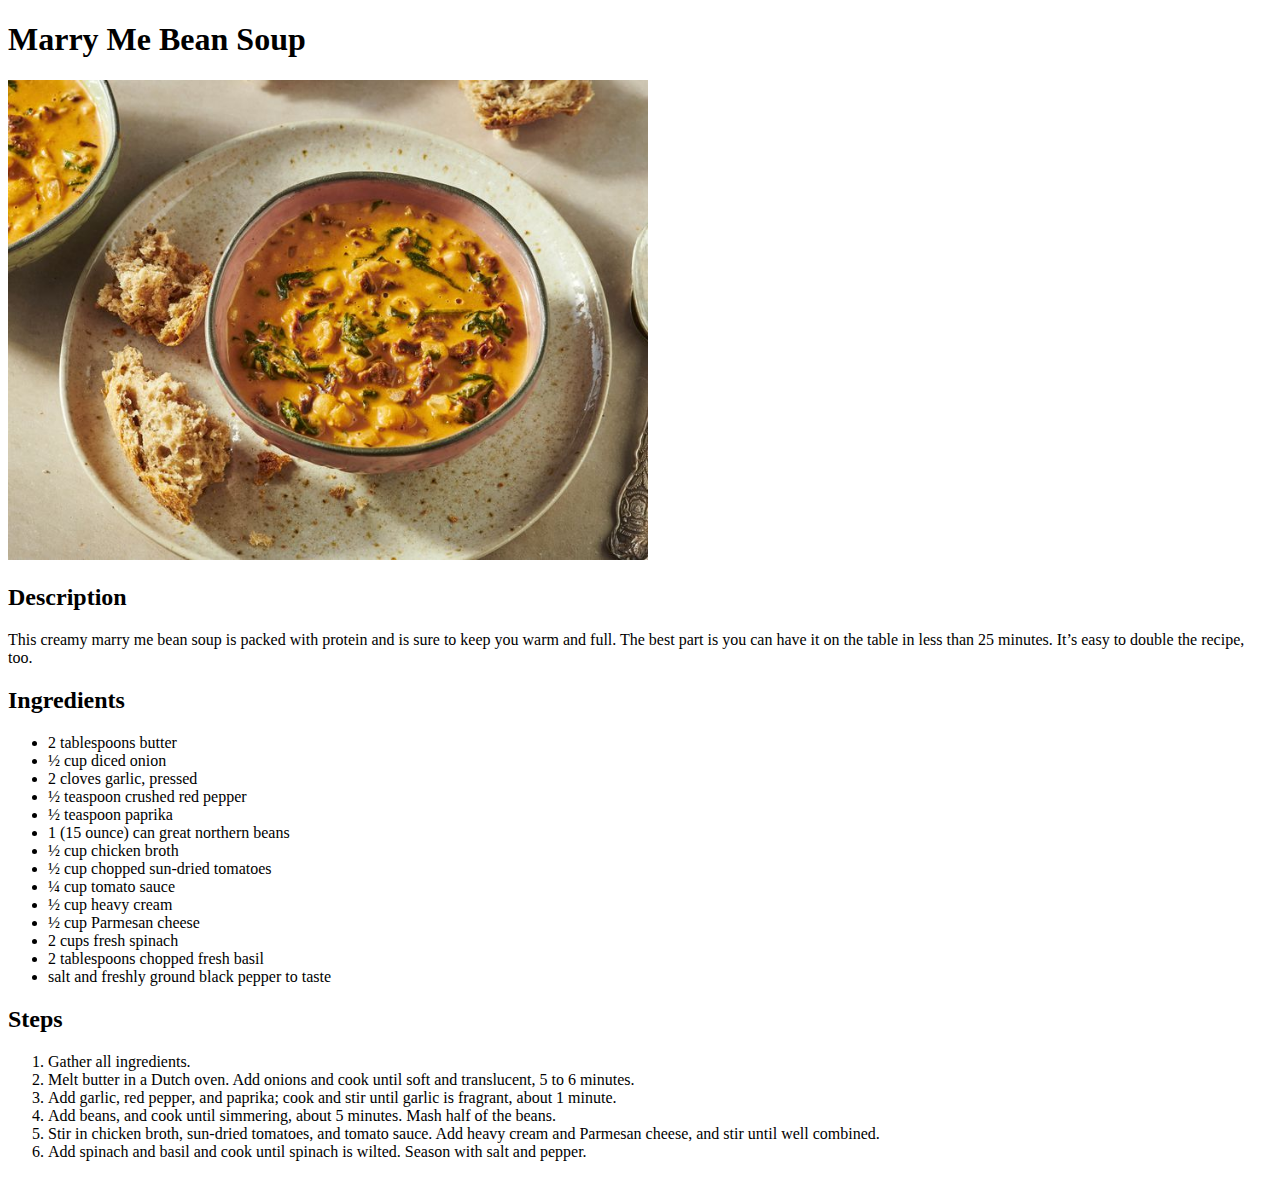
==== recipes/beansoup.html @ 685e13b2 "Add 3 ingredients page, a simple edit of the main page" ====
<!DOCTYPE html>
<html lang="en">

<head>
    <meta charset="UTF-8">
    <meta name="viewport" content="width=device-width, initial-scale=1.0">
    <title>Marry Me Bean Soup</title>
</head>

<body>
    <h1>Marry Me Bean Soup</h1>

    <img src="../img/beansoup.jpg" alt="A bowl of bean soup on a plate with 2 pieces of bread" width="640">

    <h2>Description</h2>
    <p>
        This creamy marry me bean soup is packed with protein and is sure to keep you warm and full. The best part is
        you can have it on the table in less than 25 minutes. It’s easy to double the recipe, too.
    </p>

    <h2>Ingredients</h2>
    <ul>
        <li>2 tablespoons butter</li>
        <li>½ cup diced onion</li>
        <li>2 cloves garlic, pressed</li>
        <li>½ teaspoon crushed red pepper</li>
        <li>½ teaspoon paprika</li>
        <li>1 (15 ounce) can great northern beans</li>
        <li>½ cup chicken broth</li>
        <li>½ cup chopped sun-dried tomatoes</li>
        <li>¼ cup tomato sauce</li>
        <li>½ cup heavy cream</li>
        <li>½ cup Parmesan cheese</li>
        <li>2 cups fresh spinach</li>
        <li>2 tablespoons chopped fresh basil</li>
        <li>salt and freshly ground black pepper to taste</li>
    </ul>

    <h2>Steps</h2>
    <ol>
        <li>Gather all ingredients.</li>
        <li>Melt butter in a Dutch oven. Add onions and cook until soft and translucent, 5 to 6 minutes.</li>
        <li>Add garlic, red pepper, and paprika; cook and stir until garlic is fragrant, about 1 minute.</li>
        <li>Add beans, and cook until simmering, about 5 minutes. Mash half of the beans.</li>
        <li>Stir in chicken broth, sun-dried tomatoes, and tomato sauce. Add heavy cream and Parmesan cheese, and stir
            until well combined.</li>
        <li>Add spinach and basil and cook until spinach is wilted. Season with salt and pepper.</li>
    </ol>
</body>

</html>
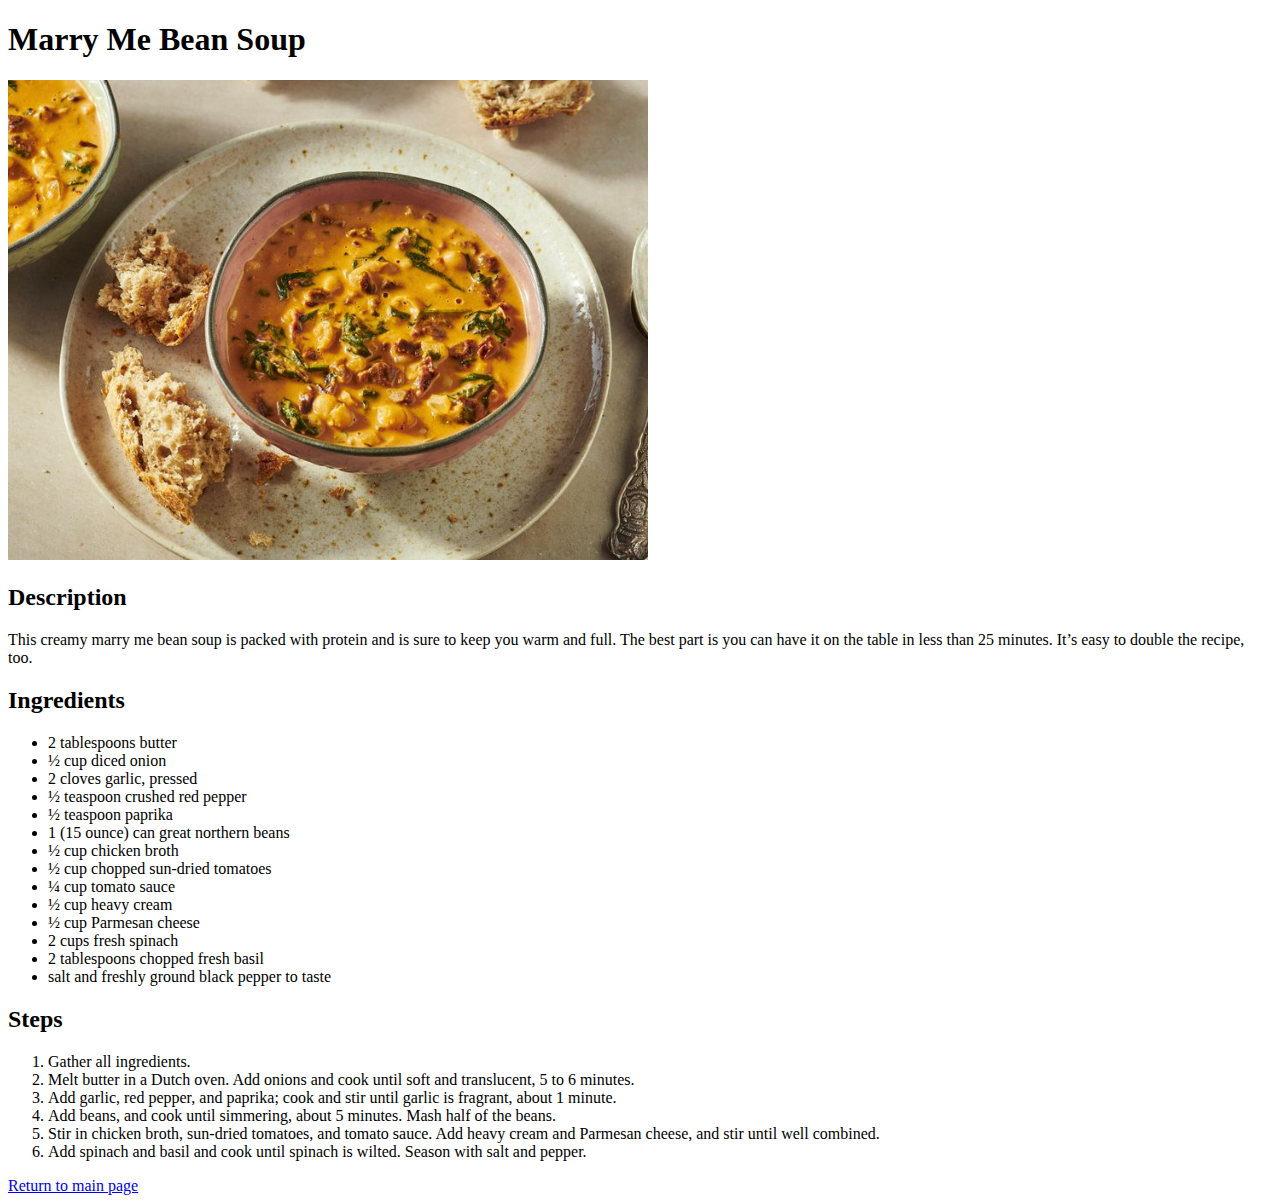
==== commit e68fbee7: "Add return button" ====
--- a/recipes/beansoup.html
+++ b/recipes/beansoup.html
@@ -46,6 +46,8 @@
             until well combined.</li>
         <li>Add spinach and basil and cook until spinach is wilted. Season with salt and pepper.</li>
     </ol>
+
+    <a href="../index.html">Return to main page</a>
 </body>
 
 </html>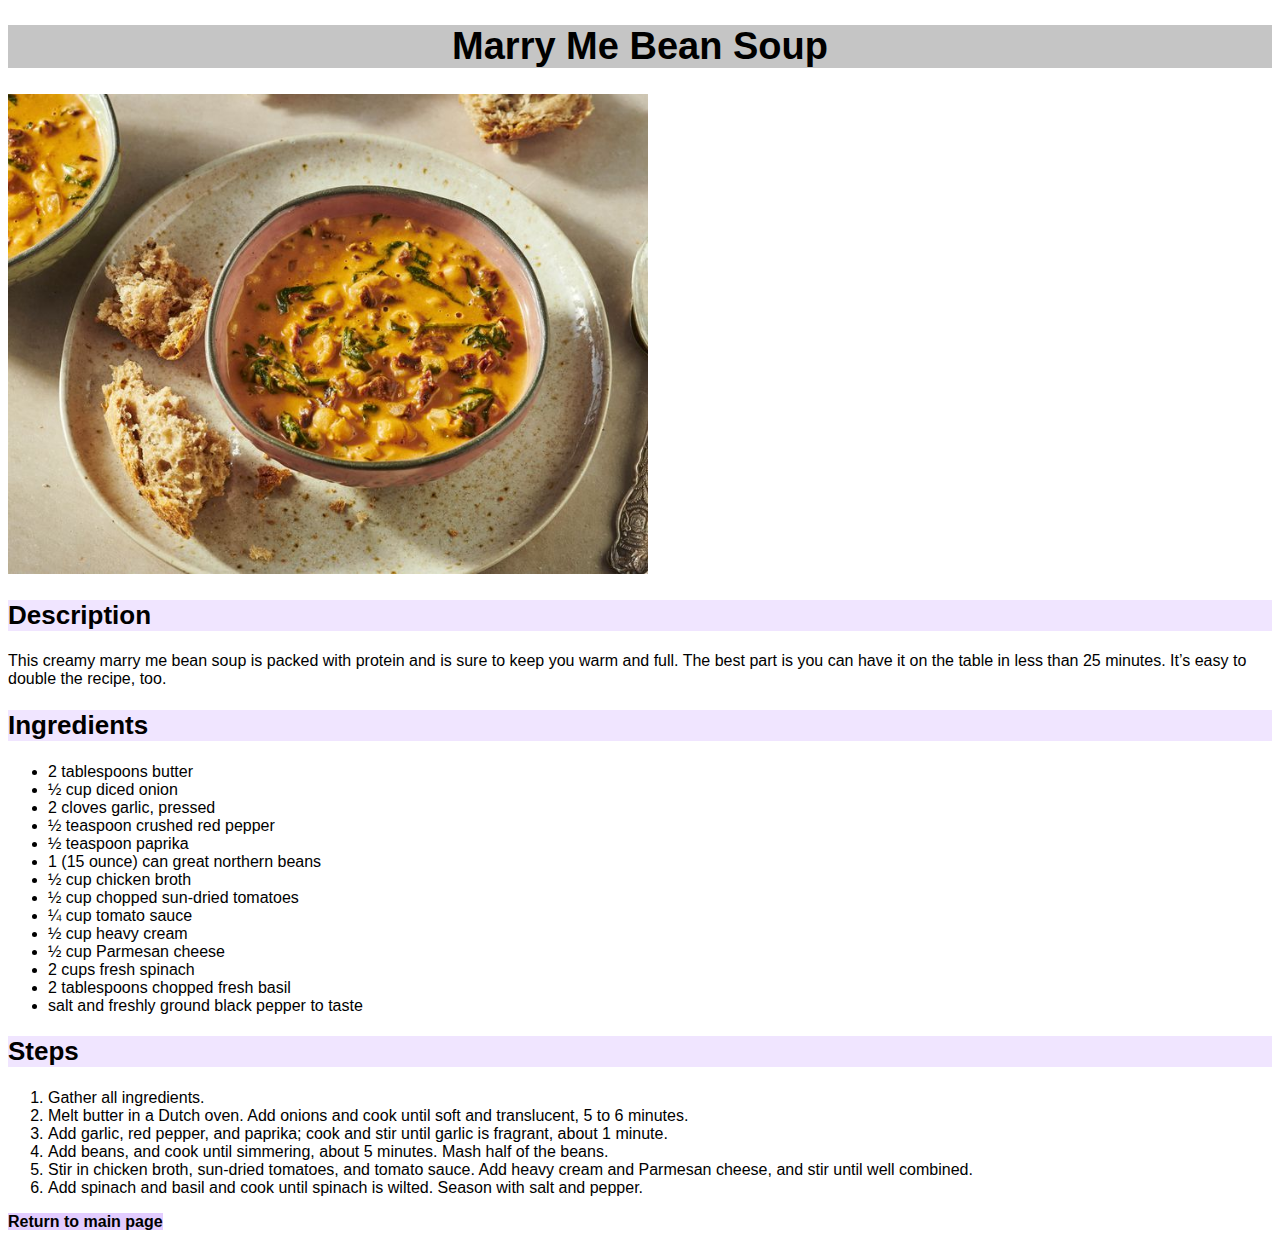
==== commit 9f9bf64a: "Add css styling" ====
--- a/recipes/beansoup.html
+++ b/recipes/beansoup.html
@@ -2,52 +2,53 @@
 <html lang="en">
 
 <head>
-    <meta charset="UTF-8">
-    <meta name="viewport" content="width=device-width, initial-scale=1.0">
-    <title>Marry Me Bean Soup</title>
+  <meta charset="UTF-8">
+  <meta name="viewport" content="width=device-width, initial-scale=1.0">
+  <link rel="stylesheet" href="../style.css">
+  <title>Marry Me Bean Soup</title>
 </head>
 
 <body>
-    <h1>Marry Me Bean Soup</h1>
+  <h1>Marry Me Bean Soup</h1>
 
-    <img src="../img/beansoup.jpg" alt="A bowl of bean soup on a plate with 2 pieces of bread" width="640">
+  <img src="../img/beansoup.jpg" alt="A bowl of bean soup on a plate with 2 pieces of bread" width="640">
 
-    <h2>Description</h2>
-    <p>
-        This creamy marry me bean soup is packed with protein and is sure to keep you warm and full. The best part is
-        you can have it on the table in less than 25 minutes. It’s easy to double the recipe, too.
-    </p>
+  <h2>Description</h2>
+  <p>
+    This creamy marry me bean soup is packed with protein and is sure to keep you warm and full. The best part is
+    you can have it on the table in less than 25 minutes. It’s easy to double the recipe, too.
+  </p>
 
-    <h2>Ingredients</h2>
-    <ul>
-        <li>2 tablespoons butter</li>
-        <li>½ cup diced onion</li>
-        <li>2 cloves garlic, pressed</li>
-        <li>½ teaspoon crushed red pepper</li>
-        <li>½ teaspoon paprika</li>
-        <li>1 (15 ounce) can great northern beans</li>
-        <li>½ cup chicken broth</li>
-        <li>½ cup chopped sun-dried tomatoes</li>
-        <li>¼ cup tomato sauce</li>
-        <li>½ cup heavy cream</li>
-        <li>½ cup Parmesan cheese</li>
-        <li>2 cups fresh spinach</li>
-        <li>2 tablespoons chopped fresh basil</li>
-        <li>salt and freshly ground black pepper to taste</li>
-    </ul>
+  <h2>Ingredients</h2>
+  <ul>
+    <li>2 tablespoons butter</li>
+    <li>½ cup diced onion</li>
+    <li>2 cloves garlic, pressed</li>
+    <li>½ teaspoon crushed red pepper</li>
+    <li>½ teaspoon paprika</li>
+    <li>1 (15 ounce) can great northern beans</li>
+    <li>½ cup chicken broth</li>
+    <li>½ cup chopped sun-dried tomatoes</li>
+    <li>¼ cup tomato sauce</li>
+    <li>½ cup heavy cream</li>
+    <li>½ cup Parmesan cheese</li>
+    <li>2 cups fresh spinach</li>
+    <li>2 tablespoons chopped fresh basil</li>
+    <li>salt and freshly ground black pepper to taste</li>
+  </ul>
 
-    <h2>Steps</h2>
-    <ol>
-        <li>Gather all ingredients.</li>
-        <li>Melt butter in a Dutch oven. Add onions and cook until soft and translucent, 5 to 6 minutes.</li>
-        <li>Add garlic, red pepper, and paprika; cook and stir until garlic is fragrant, about 1 minute.</li>
-        <li>Add beans, and cook until simmering, about 5 minutes. Mash half of the beans.</li>
-        <li>Stir in chicken broth, sun-dried tomatoes, and tomato sauce. Add heavy cream and Parmesan cheese, and stir
-            until well combined.</li>
-        <li>Add spinach and basil and cook until spinach is wilted. Season with salt and pepper.</li>
-    </ol>
+  <h2>Steps</h2>
+  <ol>
+    <li>Gather all ingredients.</li>
+    <li>Melt butter in a Dutch oven. Add onions and cook until soft and translucent, 5 to 6 minutes.</li>
+    <li>Add garlic, red pepper, and paprika; cook and stir until garlic is fragrant, about 1 minute.</li>
+    <li>Add beans, and cook until simmering, about 5 minutes. Mash half of the beans.</li>
+    <li>Stir in chicken broth, sun-dried tomatoes, and tomato sauce. Add heavy cream and Parmesan cheese, and stir
+      until well combined.</li>
+    <li>Add spinach and basil and cook until spinach is wilted. Season with salt and pepper.</li>
+  </ol>
 
-    <a href="../index.html">Return to main page</a>
+  <a href="../index.html">Return to main page</a>
 </body>
 
 </html>--- a/style.css
+++ b/style.css
@@ -0,0 +1,31 @@
+body {
+  font-family: 'Trebuchet MS', 'Lucida Sans Unicode', 'Lucida Grande', 'Lucida Sans', Arial, sans-serif;
+}
+
+h1 {
+  font-size: 38px;
+  background-color: rgba(111, 111, 111, 0.4);
+  text-align: center;
+}
+
+h2 {
+  background-color: rgba(111, 0, 255, 0.1);
+  font-size: 26px;
+}
+
+.recipes-list {
+  text-align: center;
+  line-height: 30px;
+  font-size: 20px;
+}
+
+a:hover {
+  color: cadetblue;
+}
+
+a {
+  color: black;
+  text-decoration: none;
+  font-weight: 700;
+  background-color: rgba(111, 0, 255, 0.2);
+}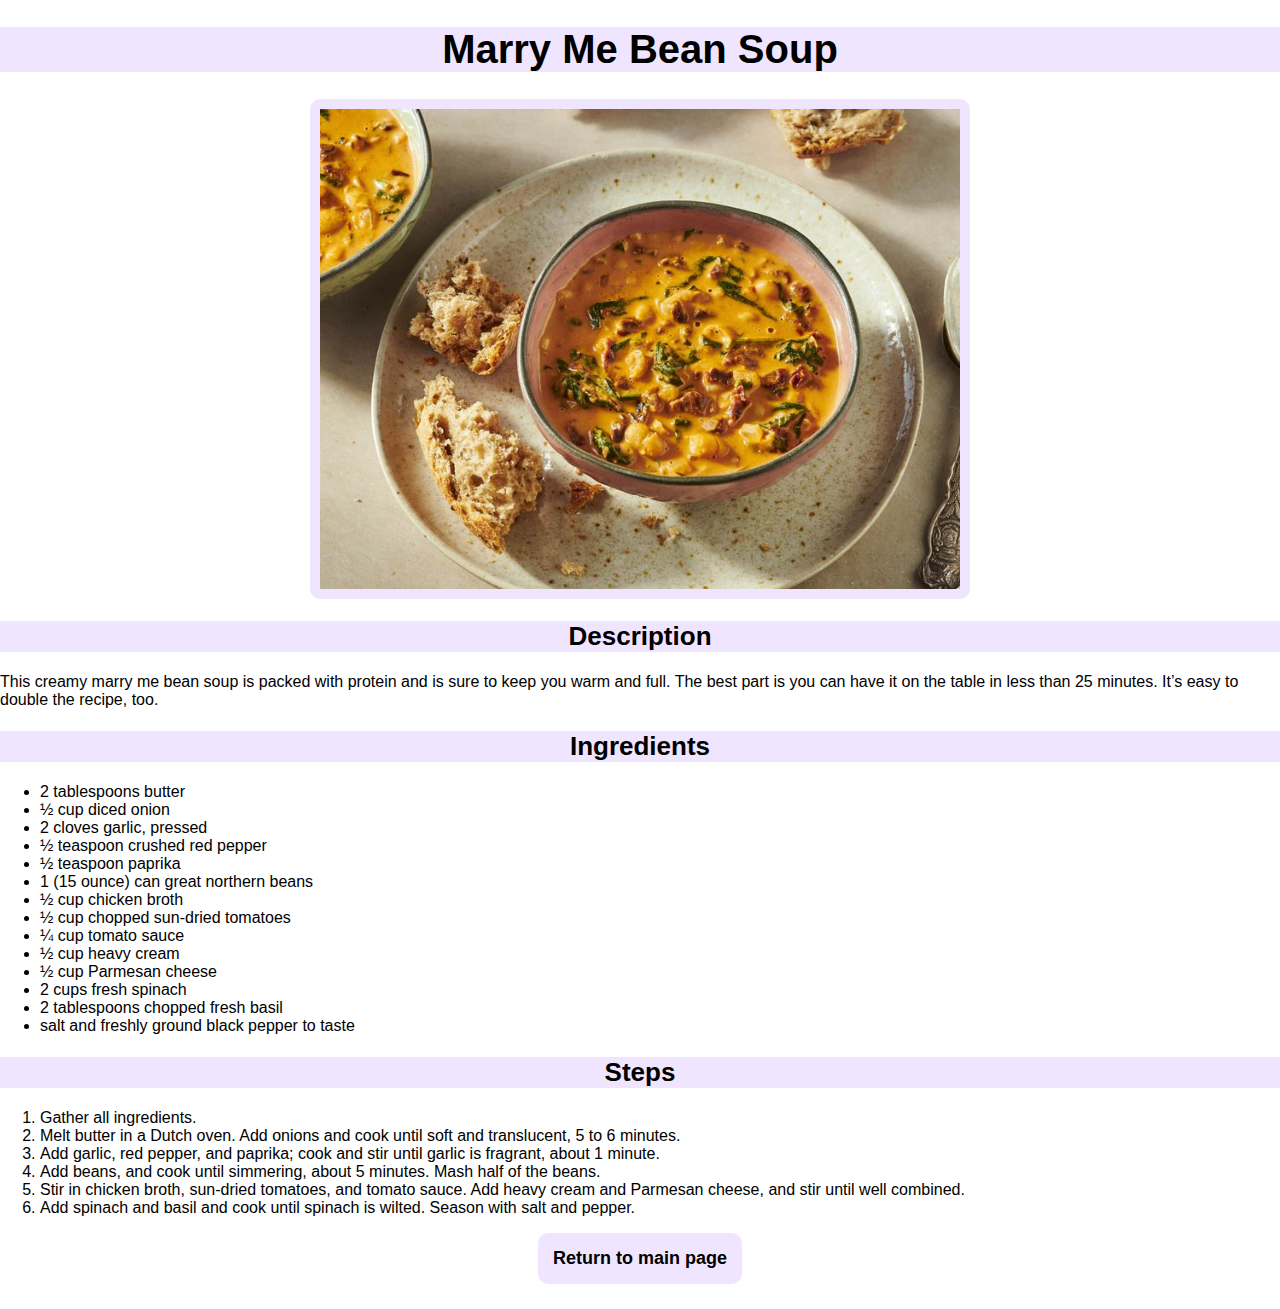
==== commit aa62eb38: "apply more complex CSS styling" ====
--- a/recipes/beansoup.html
+++ b/recipes/beansoup.html
@@ -48,7 +48,7 @@
     <li>Add spinach and basil and cook until spinach is wilted. Season with salt and pepper.</li>
   </ol>
 
-  <a href="../index.html">Return to main page</a>
+  <div class="return-link"><a href="../index.html">Return to main page</a></div>
 </body>
 
 </html>--- a/style.css
+++ b/style.css
@@ -1,16 +1,18 @@
 body {
   font-family: 'Trebuchet MS', 'Lucida Sans Unicode', 'Lucida Grande', 'Lucida Sans', Arial, sans-serif;
+  margin: 0 0 25px;
 }
 
 h1 {
-  font-size: 38px;
-  background-color: rgba(111, 111, 111, 0.4);
+  font-size: 40px;
+  background-color: rgba(111, 0, 255, 0.1);
   text-align: center;
 }
 
 h2 {
   background-color: rgba(111, 0, 255, 0.1);
   font-size: 26px;
+  text-align: center;
 }
 
 .recipes-list {
@@ -27,5 +29,38 @@
   color: black;
   text-decoration: none;
   font-weight: 700;
-  background-color: rgba(111, 0, 255, 0.2);
+  background-color: rgba(111, 0, 255, 0.1);
+}
+
+img {
+  border: 10px solid rgba(111, 0, 255, 0.1);
+  border-radius: 10px;
+  display: block;
+  margin: 0 auto;
+}
+
+.return-link{
+  text-align: center;
+}
+
+.return-link a, .recipes-list a{
+  display: inline-block;
+  font-size: 18px;
+  padding: 15px;
+  border-radius: 10px;
+}
+
+.recipes-list{
+  margin-top: 40px;
+  padding: 0;
+}
+
+.recipes-list li{
+  display: inline-block;
+  margin: 0 20px;
+  max-width: 300px;
+}
+
+.recipes-list a{
+  font-size: 22px;
 }